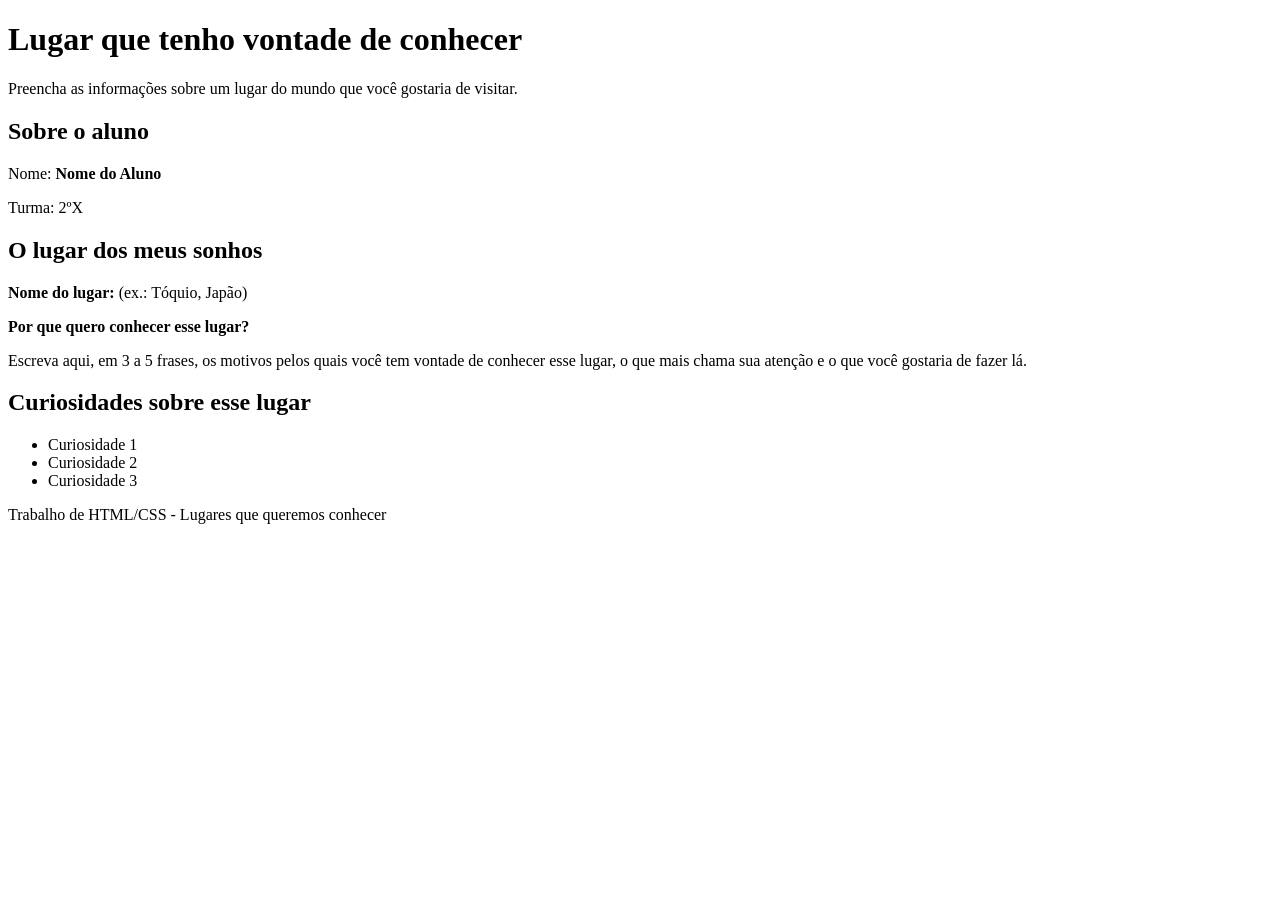
==== index.html @ a468e6e8 "Adiciona o html" ====
<!DOCTYPE html>
<html lang="pt-BR">
<head>
    <meta charset="UTF-8">
    <title>Lugar que quero conhecer</title>
    <link rel="stylesheet" href="style.css">
</head>
<body>

<header>
    <h1>Lugar que tenho vontade de conhecer</h1>
    <p>Preencha as informações sobre um lugar do mundo que você gostaria de visitar.</p>
</header>

<main>
    <section id="aluno">
        <h2>Sobre o aluno</h2>
        <p>Nome: <strong>Nome do Aluno</strong></p>
        <p>Turma: 2ºX</p>
    </section>

    <section id="lugar">
        <h2>O lugar dos meus sonhos</h2>
        <p><strong>Nome do lugar:</strong> (ex.: Tóquio, Japão)</p>
        <p><strong>Por que quero conhecer esse lugar?</strong></p>
        <p>
            Escreva aqui, em 3 a 5 frases, os motivos pelos quais você tem vontade de conhecer esse lugar,
            o que mais chama sua atenção e o que você gostaria de fazer lá.
        </p>
    </section>

    <section id="curiosidades">
        <h2>Curiosidades sobre esse lugar</h2>
        <ul>
            <li>Curiosidade 1</li>
            <li>Curiosidade 2</li>
            <li>Curiosidade 3</li>
        </ul>
    </section>
</main>

<footer>
    <p>Trabalho de HTML/CSS - Lugares que queremos conhecer</p>
</footer>

</body>
</html>
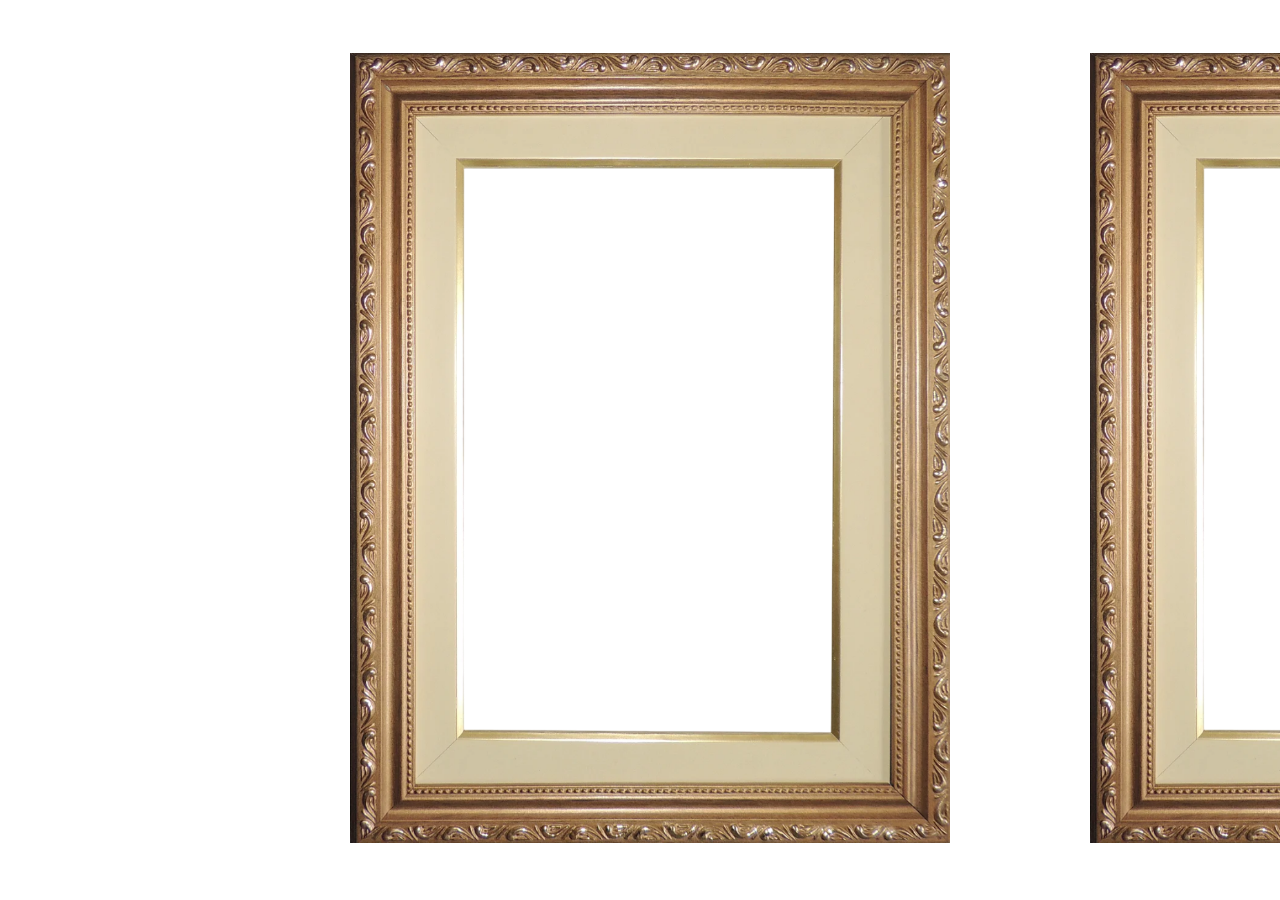
==== commit b1967cd9: "Template inicial" ====
--- a/index.html
+++ b/index.html
@@ -1,47 +1,29 @@
 <!DOCTYPE html>
-<html lang="pt-BR">
+<html lang="en">
 <head>
     <meta charset="UTF-8">
-    <title>Lugar que quero conhecer</title>
+    <meta name="viewport" content="width=device-width, initial-scale=1.0">
+    <title>Document</title>
+
     <link rel="stylesheet" href="style.css">
 </head>
-<body>
-
-<header>
-    <h1>Lugar que tenho vontade de conhecer</h1>
-    <p>Preencha as informações sobre um lugar do mundo que você gostaria de visitar.</p>
-</header>
-
-<main>
-    <section id="aluno">
-        <h2>Sobre o aluno</h2>
-        <p>Nome: <strong>Nome do Aluno</strong></p>
-        <p>Turma: 2ºX</p>
-    </section>
-
-    <section id="lugar">
-        <h2>O lugar dos meus sonhos</h2>
-        <p><strong>Nome do lugar:</strong> (ex.: Tóquio, Japão)</p>
-        <p><strong>Por que quero conhecer esse lugar?</strong></p>
-        <p>
-            Escreva aqui, em 3 a 5 frases, os motivos pelos quais você tem vontade de conhecer esse lugar,
-            o que mais chama sua atenção e o que você gostaria de fazer lá.
-        </p>
-    </section>
-
-    <section id="curiosidades">
-        <h2>Curiosidades sobre esse lugar</h2>
-        <ul>
-            <li>Curiosidade 1</li>
-            <li>Curiosidade 2</li>
-            <li>Curiosidade 3</li>
-        </ul>
-    </section>
-</main>
-
-<footer>
-    <p>Trabalho de HTML/CSS - Lugares que queremos conhecer</p>
-</footer>
-
+<body style="overflow-y: hidden;">
+    <div id="corridor" class="canva">
+        <a href="">
+            <img id="lorraine" src="assets/mockup/frame.png">
+        </a>
+        
+        <a href="">
+            <img id="lorraine" src="assets/mockup/frame.png">
+        </a>
+        
+        <a href="">
+            <img id="lorraine" src="assets/mockup/frame.png">
+        </a>
+        
+        <a href="">
+            <img id="lorraine" src="assets/mockup/frame.png">
+        </a>
+    </div>
 </body>
 </html>
--- a/style.css
+++ b/style.css
@@ -0,0 +1,36 @@
+:root {
+    --green: #53763a;
+}
+
+* {
+    margin: 0;
+    padding: 0;
+    box-sizing: border-box;
+}
+
+body {
+    display: flex;
+    align-items: center;
+    justify-content: center;
+}
+
+.canva img {
+    max-width: 600px;
+}
+
+#corridor {
+    width: 100%;
+    height: 100vh;
+    gap: 15%;
+
+    padding-left: 350px;
+
+    display: flex;
+    align-items: center;
+    justify-content: space-around;
+}
+
+
+#corridor>:last-child {
+    padding-right: 350px;
+}
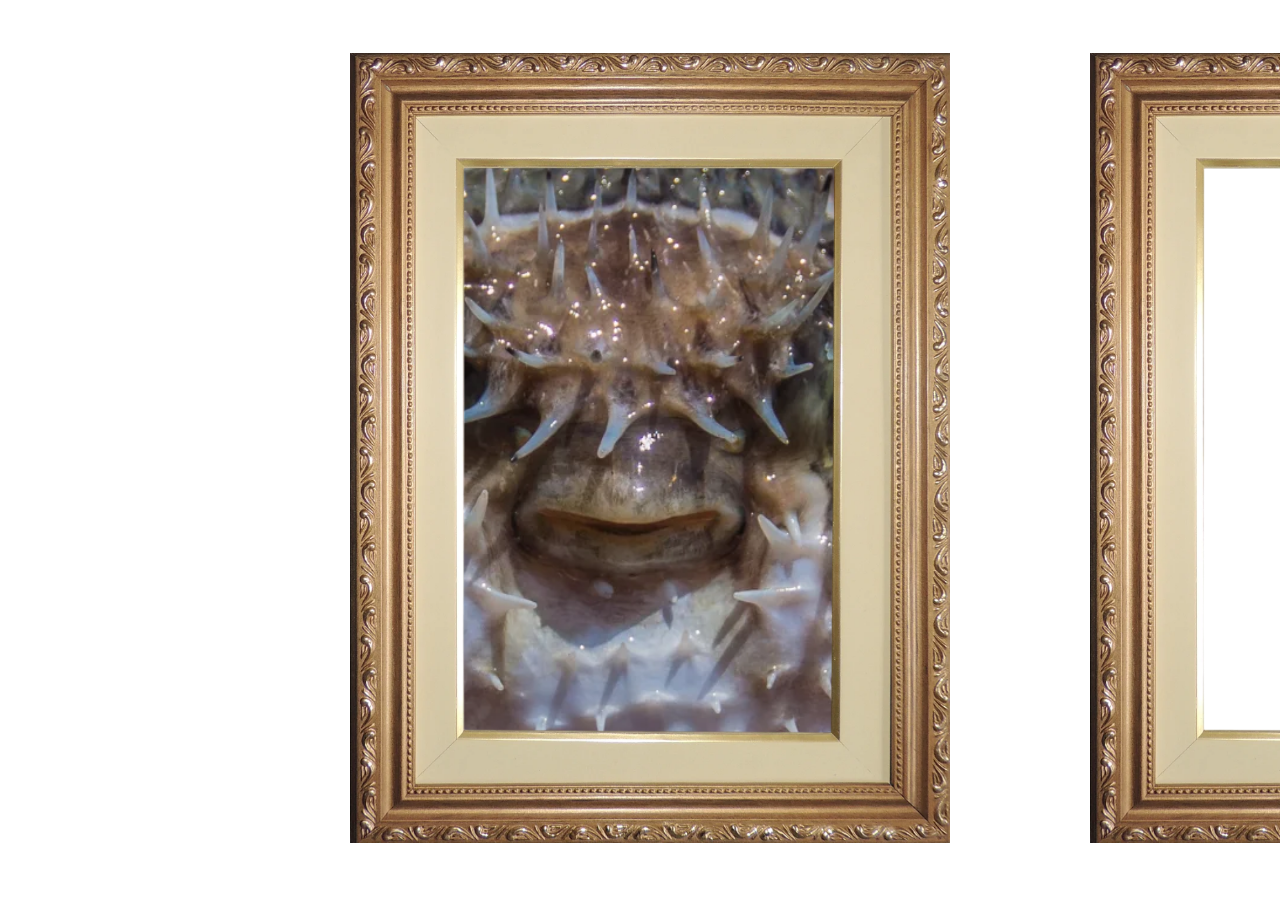
==== commit 3b2747ab: "Att do template" ====
--- a/index.html
+++ b/index.html
@@ -10,15 +10,15 @@
 <body style="overflow-y: hidden;">
     <div id="corridor" class="canva">
         <a href="">
-            <img id="lorraine" src="assets/mockup/frame.png">
+            <img id="davi" src="assets/mockup/frame.png">
         </a>
         
         <a href="">
-            <img id="lorraine" src="assets/mockup/frame.png">
+            <img id="eduardo" src="assets/mockup/frame.png">
         </a>
         
         <a href="">
-            <img id="lorraine" src="assets/mockup/frame.png">
+            <img id="felipe" src="assets/mockup/frame.png">
         </a>
         
         <a href="">
--- a/style.css
+++ b/style.css
@@ -33,4 +33,14 @@
 
 #corridor>:last-child {
     padding-right: 350px;
-}+}
+
+.canva img {
+    background-size: cover;
+    background-position: center;
+    background-repeat: no-repeat;
+}
+
+#davi {
+    background-image: url('assets/davi/baiacu.png');
+}
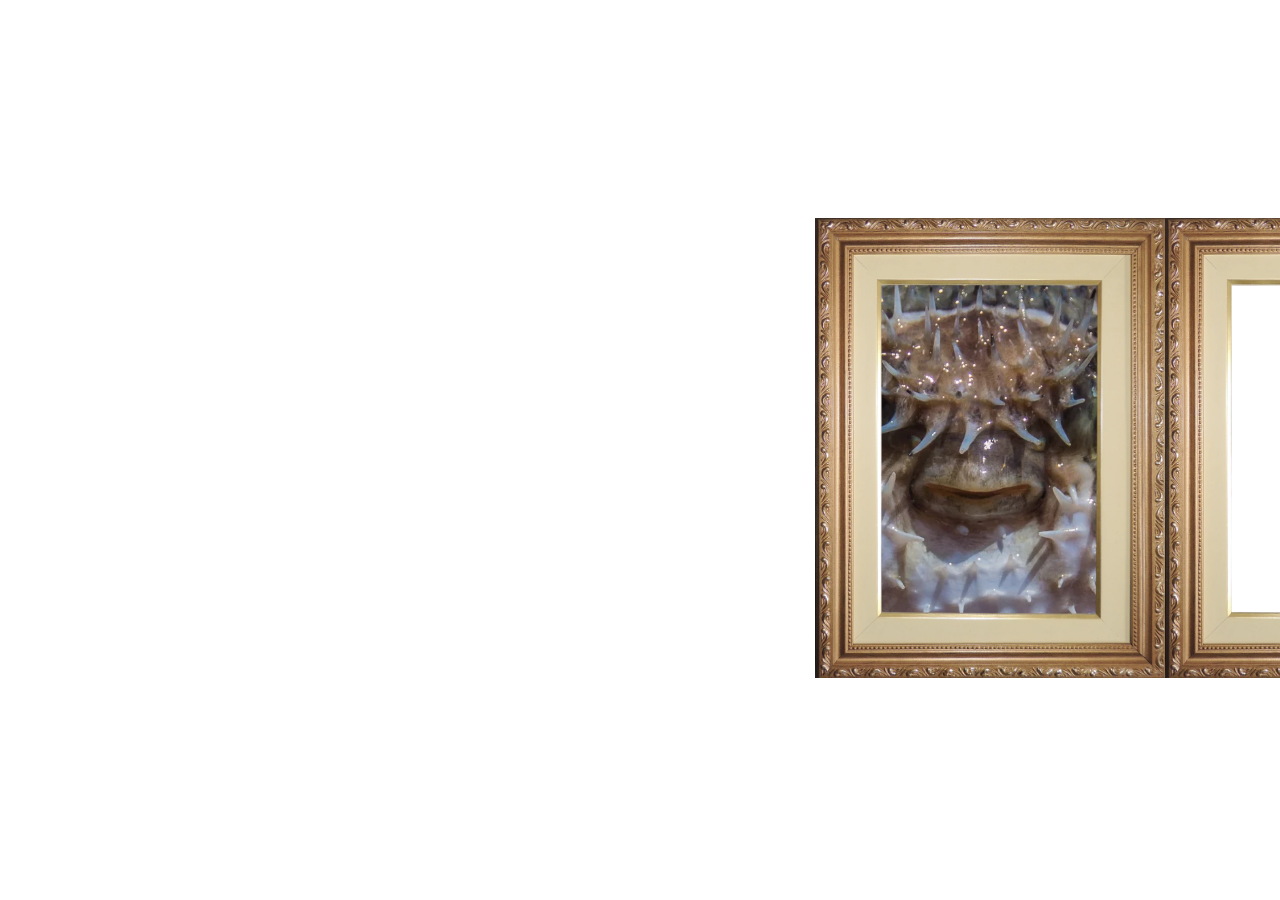
==== commit 0fdd1f25: "Subindo template" ====
--- a/index.html
+++ b/index.html
@@ -5,7 +5,7 @@
     <meta name="viewport" content="width=device-width, initial-scale=1.0">
     <title>Document</title>
 
-    <link rel="stylesheet" href="style.css">
+    <link rel="stylesheet" href="css/style (backup).css">
 </head>
 <body style="overflow-y: hidden;">
     <div id="corridor" class="canva">
--- a/css/style (backup).css
+++ b/css/style (backup).css
@@ -0,0 +1,51 @@
+:root {
+    --green: #53763a;
+}
+
+* {
+    margin: 0;
+    padding: 0;
+    box-sizing: border-box;
+}
+
+body {
+    display: flex;
+    align-items: center;
+    justify-content: center;
+    overflow-x: auto;
+}
+
+.canva img, .canva{
+    max-width: 350px;
+}
+
+#corridor {
+    width: 100%;
+    height: 100vh;
+    gap: 15%;
+
+    padding-left: 350px;
+
+    display: flex;
+    align-items: center;
+    justify-content: space-around;
+}
+
+
+#corridor>:last-child {
+    padding-right: 350px;
+}
+
+.canva img {
+    background-size: cover;
+    background-position: center;
+    background-repeat: no-repeat;
+}
+
+#davi {
+    background-image: url('../assets/davi/baiacu.png');
+}
+
+#lorraine {
+    background-image: url('../assets/lorraine/lorraine.jpeg');
+}
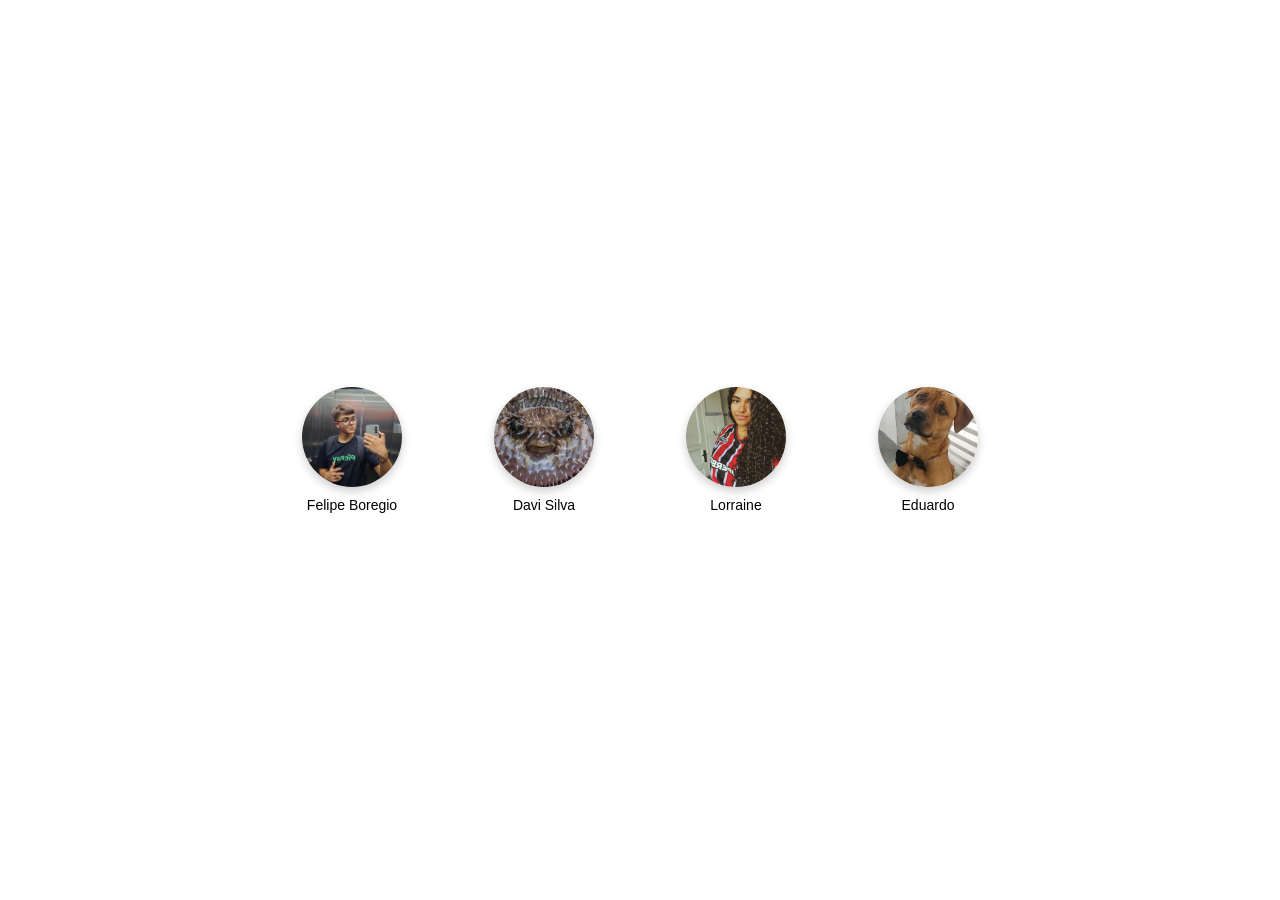
==== commit 6d1fc2d3: "index" ====
--- a/index.html
+++ b/index.html
@@ -1,29 +1,44 @@
 <!DOCTYPE html>
-<html lang="en">
+<html lang="pt">
 <head>
-    <meta charset="UTF-8">
-    <meta name="viewport" content="width=device-width, initial-scale=1.0">
-    <title>Document</title>
+<meta charset="UTF-8">
+<title>Central de Sites</title>
+<link rel="stylesheet" href="/css/style.css">
+</head>
 
-    <link rel="stylesheet" href="css/style (backup).css">
-</head>
-<body style="overflow-y: hidden;">
-    <div id="corridor" class="canva">
-        <a href="">
-            <img id="davi" src="assets/mockup/frame.png">
-        </a>
-        
-        <a href="">
-            <img id="eduardo" src="assets/mockup/frame.png">
-        </a>
-        
-        <a href="">
-            <img id="felipe" src="assets/mockup/frame.png">
-        </a>
-        
-        <a href="">
-            <img id="lorraine" src="assets/mockup/frame.png">
-        </a>
+<body>
+
+<div class="central">
+
+<a href="https://google.com" class="item">
+    <div class="bolinha">
+        <img src="/assets/felipe/eu.jpeg">
     </div>
+    <div class="texto">Felipe Boregio</div>
+</a>
+
+<a href="https://youtube.com" class="item">
+    <div class="bolinha">
+        <img src="/assets/davi/baiacu.png">
+    </div>
+    <div class="texto">Davi Silva</div>
+</a>
+
+<a href="https://github.com" class="item">
+    <div class="bolinha">
+        <img src="assets/lorraine/lorraine.jpeg">
+    </div>
+    <div class="texto">Lorraine</div>
+</a>
+
+<a href="https://stackoverflow.com" class="item">
+    <div class="bolinha">
+        <img src="assets/eduardo/apollodog.jpeg">
+    </div>
+    <div class="texto">Eduardo</div>
+</a>
+
+</div>
+
 </body>
 </html>
--- a/css/style.css
+++ b/css/style.css
@@ -0,0 +1,55 @@
+body{
+    height:100vh;
+    margin:0;
+    display:flex;
+    justify-content:center;
+    align-items:center;
+    font-family:Arial;
+}
+
+.central{
+    width:60%;
+    display:flex;
+    justify-content:space-around;
+    align-items:center;
+}
+
+.item{
+    display:flex;
+    flex-direction:column;
+    align-items:center;
+    text-decoration:none;
+    color:black;
+}
+
+.bolinha{
+    width:100px;
+    height:100px;
+    border-radius:50%;
+    overflow:hidden;
+    transition:0.3s;
+}
+
+.bolinha img{
+    width:100%;
+    height:100%;
+    object-fit:cover;
+}
+
+.item:hover .bolinha{
+    transform:scale(1.1);
+}
+
+.texto{
+    margin-top:10px;
+    font-size:14px;
+}
+
+.bolinha{
+    width:100px;
+    height:100px;
+    border-radius:50%;
+    overflow:hidden;
+    transition:0.3s;
+    box-shadow:0 4px 10px rgba(0,0,0,0.2);
+}
